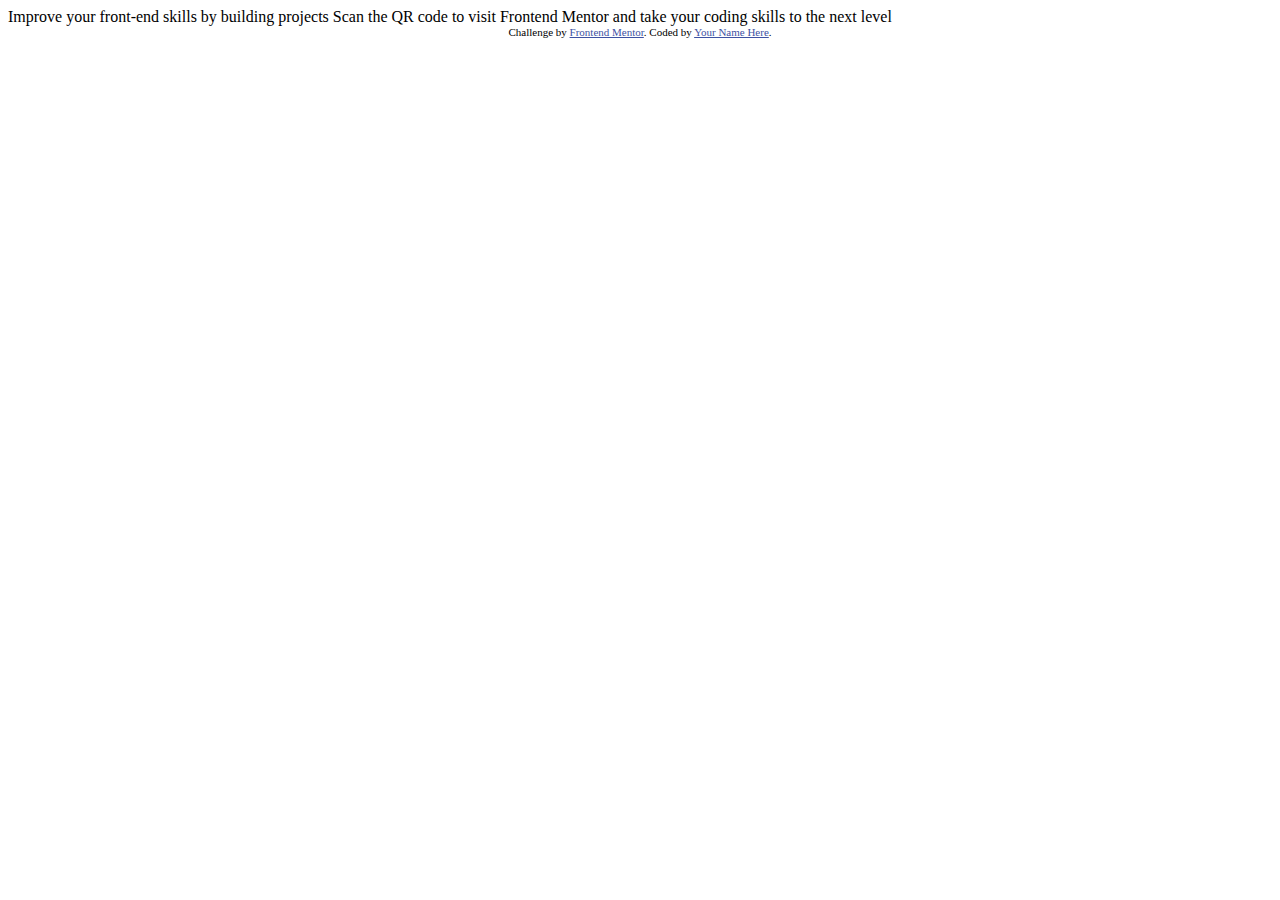
==== Level 01 - QR code component/index.html @ c2a8d78e "updated dir name" ====
<!DOCTYPE html>
<html lang="en">
<head>
  <meta charset="UTF-8">
  <meta name="viewport" content="width=device-width, initial-scale=1.0"> <!-- displays site properly based on user's device -->

  <link rel="icon" type="image/png" sizes="32x32" href="./images/favicon-32x32.png">
  
  <title>Frontend Mentor | QR code component</title>

  <!-- Feel free to remove these styles or customise in your own stylesheet 👍 -->
  <style>
    .attribution { font-size: 11px; text-align: center; }
    .attribution a { color: hsl(228, 45%, 44%); }
  </style>
</head>
<body>

  Improve your front-end skills by building projects

  Scan the QR code to visit Frontend Mentor and take your coding skills to the next level
  
  <div class="attribution">
    Challenge by <a href="https://www.frontendmentor.io?ref=challenge" target="_blank">Frontend Mentor</a>. 
    Coded by <a href="#">Your Name Here</a>.
  </div>
</body>
</html>
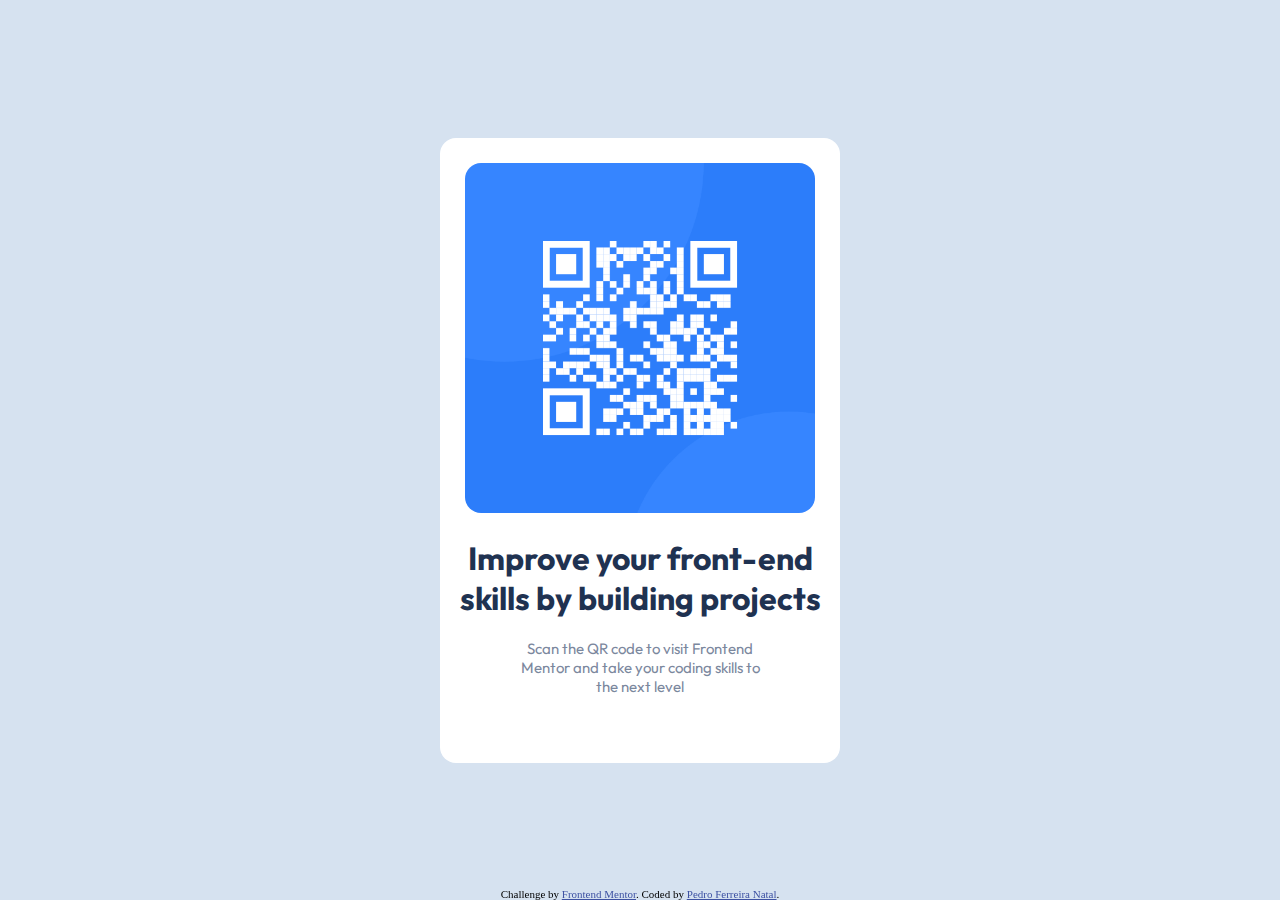
==== commit 6a6a1dc0: "updated "Level 01 - QR code component"" ====
--- a/Level 01 - QR code component/index.html
+++ b/Level 01 - QR code component/index.html
@@ -1,28 +1,43 @@
 <!DOCTYPE html>
 <html lang="en">
-<head>
-  <meta charset="UTF-8">
-  <meta name="viewport" content="width=device-width, initial-scale=1.0"> <!-- displays site properly based on user's device -->
+  <head>
+    <meta charset="UTF-8" />
+    <meta name="viewport" content="width=device-width, initial-scale=1.0" />
 
-  <link rel="icon" type="image/png" sizes="32x32" href="./images/favicon-32x32.png">
-  
-  <title>Frontend Mentor | QR code component</title>
+    <link
+      rel="icon"
+      type="image/png"
+      sizes="32x32"
+      href="./images/favicon-32x32.png"
+    />
 
-  <!-- Feel free to remove these styles or customise in your own stylesheet 👍 -->
-  <style>
-    .attribution { font-size: 11px; text-align: center; }
-    .attribution a { color: hsl(228, 45%, 44%); }
-  </style>
-</head>
-<body>
+    <title>Frontend Mentor | QR code component</title>
 
-  Improve your front-end skills by building projects
+    <link rel="preconnect" href="https://fonts.googleapis.com" />
+    <link rel="preconnect" href="https://fonts.gstatic.com" crossorigin />
+    <link
+      href="https://fonts.googleapis.com/css2?family=Outfit:wght@400;700&display=swap"
+      rel="stylesheet"
+    />
+    <link href="styles.css" rel="stylesheet" />
+  </head>
 
-  Scan the QR code to visit Frontend Mentor and take your coding skills to the next level
-  
-  <div class="attribution">
-    Challenge by <a href="https://www.frontendmentor.io?ref=challenge" target="_blank">Frontend Mentor</a>. 
-    Coded by <a href="#">Your Name Here</a>.
-  </div>
-</body>
-</html>+  <body>
+      <div class="main">
+        <img src="./images/image-qr-code.png" alt="qr-code" />
+        <h1>Improve your front-end skills by building projects</h1>
+        <p>
+          Scan the QR code to visit Frontend<br />
+          Mentor and take your coding skills to <br />
+          the next level
+        </p>
+      </div>
+
+    <div class="attribution">
+      Challenge by
+      <a href="https://www.frontendmentor.io?ref=challenge" target="_blank"
+        >Frontend Mentor</a
+      >. Coded by <a href="#">Pedro Ferreira Natal</a>.
+    </div>
+  </body>
+</html>
--- a/Level 01 - QR code component/styles.css
+++ b/Level 01 - QR code component/styles.css
@@ -0,0 +1,51 @@
+.attribution {
+  position: fixed;
+  width: 100%;
+  left: 0;
+  bottom: 0;
+  font-size: 11px;
+  text-align: center;
+}
+.attribution a {
+  color: hsl(228, 45%, 44%);
+}
+
+html {
+  width: auto;
+  height: 100%;
+  padding: 0px;
+  margin: 0px;
+  display: flex;
+  align-items: center;
+  justify-content: center;
+  background-color: hsl(212, 45%, 89%);
+}
+
+.main {
+  font-family: "Outfit", sans-serif;
+  width: 400px;
+  height: 600px;
+  border-radius: 1rem;
+  padding-top: 25px;
+  text-align: center;
+  background-color: hsl(0, 0%, 100%);
+}
+
+img {
+  height: 350px;
+  width: 350px;
+  border-radius: 1rem;
+}
+
+h1 {
+  font-weight: 700;
+  text-align: center;
+  color: hsl(218, 44%, 22%);
+}
+
+p {
+  font-weight: 400;
+  font-size: 15px;
+  text-align: center;
+  color: hsl(220, 15%, 55%);
+}
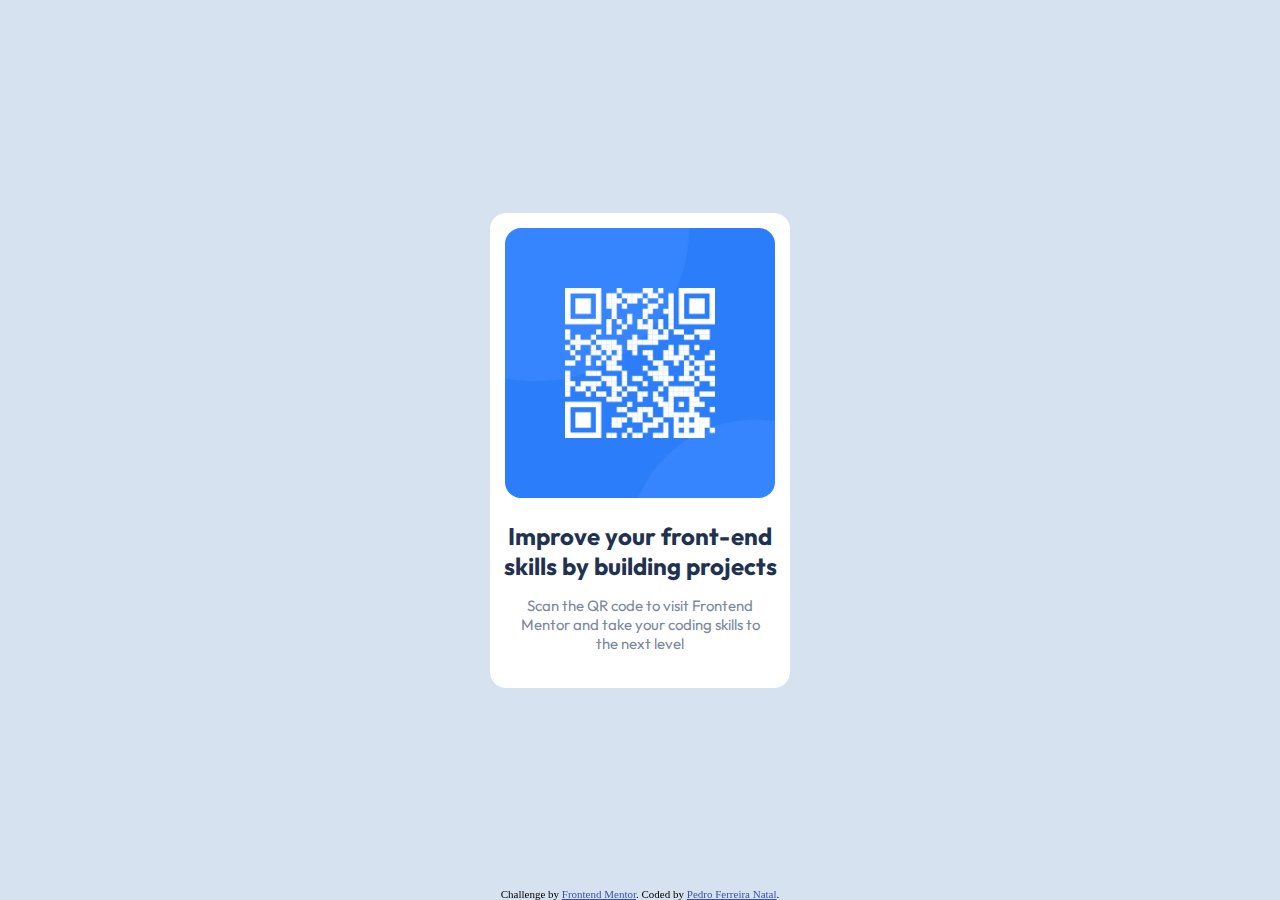
==== commit 27e9cbe5: "updated "Level 01 - QR code component" challenge" ====
--- a/Level 01 - QR code component/index.html
+++ b/Level 01 - QR code component/index.html
@@ -23,21 +23,21 @@
   </head>
 
   <body>
-      <div class="main">
+      <main>
         <img src="./images/image-qr-code.png" alt="qr-code" />
-        <h1>Improve your front-end skills by building projects</h1>
+        <h2>Improve your front-end skills by building projects</p>
         <p>
           Scan the QR code to visit Frontend<br />
           Mentor and take your coding skills to <br />
           the next level
         </p>
-      </div>
+      </main>
 
-    <div class="attribution">
+    <footer>
       Challenge by
       <a href="https://www.frontendmentor.io?ref=challenge" target="_blank"
         >Frontend Mentor</a
       >. Coded by <a href="#">Pedro Ferreira Natal</a>.
-    </div>
+    </footer>
   </body>
 </html>
--- a/Level 01 - QR code component/styles.css
+++ b/Level 01 - QR code component/styles.css
@@ -1,4 +1,4 @@
-.attribution {
+footer {
   position: fixed;
   width: 100%;
   left: 0;
@@ -6,7 +6,7 @@
   font-size: 11px;
   text-align: center;
 }
-.attribution a {
+footer a {
   color: hsl(228, 45%, 44%);
 }
 
@@ -21,23 +21,23 @@
   background-color: hsl(212, 45%, 89%);
 }
 
-.main {
+main {
   font-family: "Outfit", sans-serif;
-  width: 400px;
-  height: 600px;
+  width: 300px;
+  height: 460px;
   border-radius: 1rem;
-  padding-top: 25px;
+  padding-top: 15px;
   text-align: center;
   background-color: hsl(0, 0%, 100%);
 }
 
 img {
-  height: 350px;
-  width: 350px;
+  height: 270px;
+  width: 270px;
   border-radius: 1rem;
 }
 
-h1 {
+h2 {
   font-weight: 700;
   text-align: center;
   color: hsl(218, 44%, 22%);
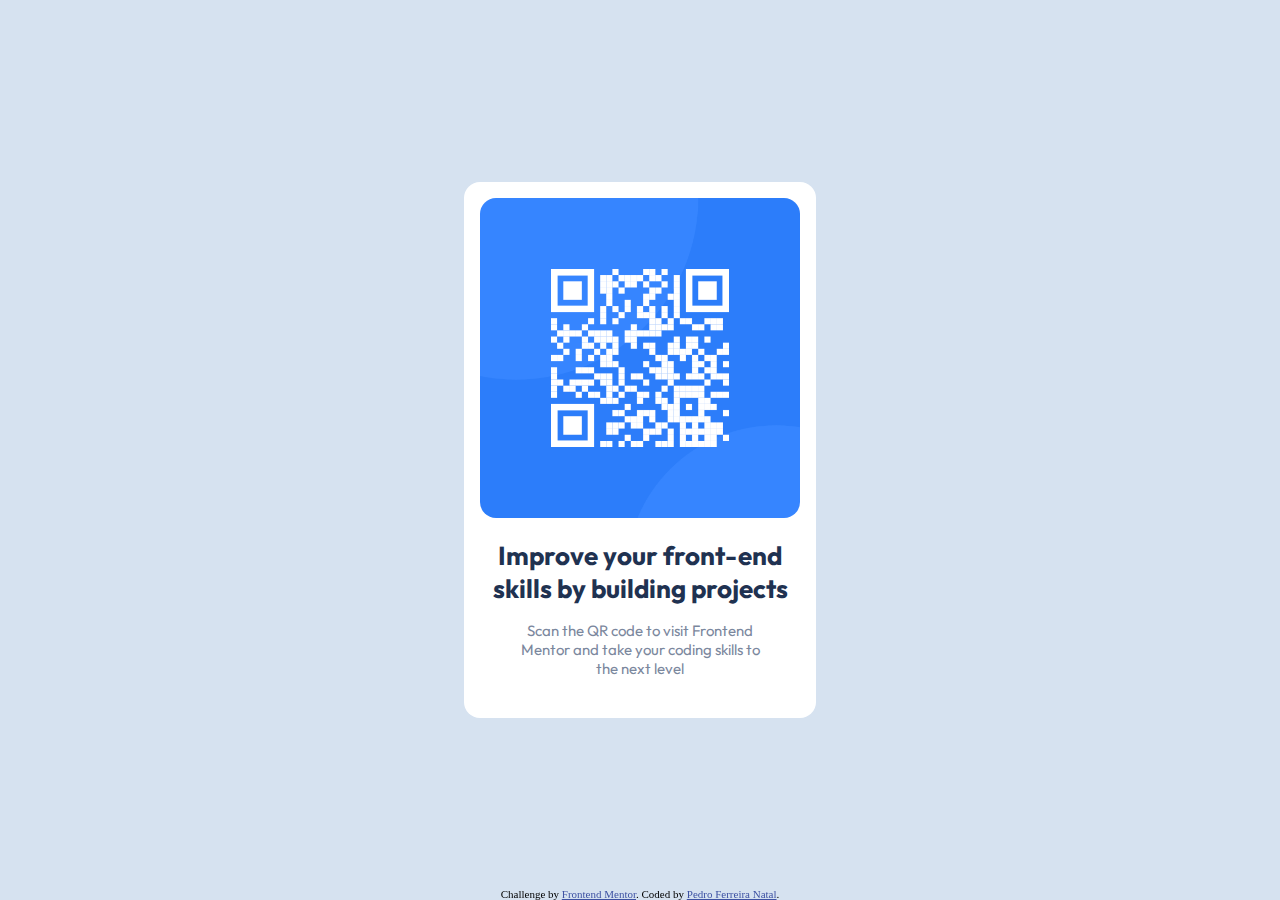
==== commit 6f1d6af6: "updated "Level 01 - QR code component" challenge" ====
--- a/Level 01 - QR code component/index.html
+++ b/Level 01 - QR code component/index.html
@@ -25,7 +25,7 @@
   <body>
       <main>
         <img src="./images/image-qr-code.png" alt="qr-code" />
-        <h2>Improve your front-end skills by building projects</p>
+        <h1>Improve your front-end skills by building projects</h1>
         <p>
           Scan the QR code to visit Frontend<br />
           Mentor and take your coding skills to <br />
--- a/Level 01 - QR code component/styles.css
+++ b/Level 01 - QR code component/styles.css
@@ -15,6 +15,7 @@
   height: 100%;
   padding: 0px;
   margin: 0px;
+  box-sizing: border-box;
   display: flex;
   align-items: center;
   justify-content: center;
@@ -23,29 +24,28 @@
 
 main {
   font-family: "Outfit", sans-serif;
-  width: 300px;
-  height: 460px;
+  padding: 16px;
+  max-width: 320px;
   border-radius: 1rem;
-  padding-top: 15px;
   text-align: center;
   background-color: hsl(0, 0%, 100%);
 }
 
 img {
-  height: 270px;
-  width: 270px;
+  max-width: 100%;
   border-radius: 1rem;
 }
 
-h2 {
+h1 {
+  font-size: 26px;
   font-weight: 700;
-  text-align: center;
+  margin-bottom: 16px;
   color: hsl(218, 44%, 22%);
 }
 
 p {
   font-weight: 400;
   font-size: 15px;
-  text-align: center;
+  margin-bottom: 24px;
   color: hsl(220, 15%, 55%);
 }
